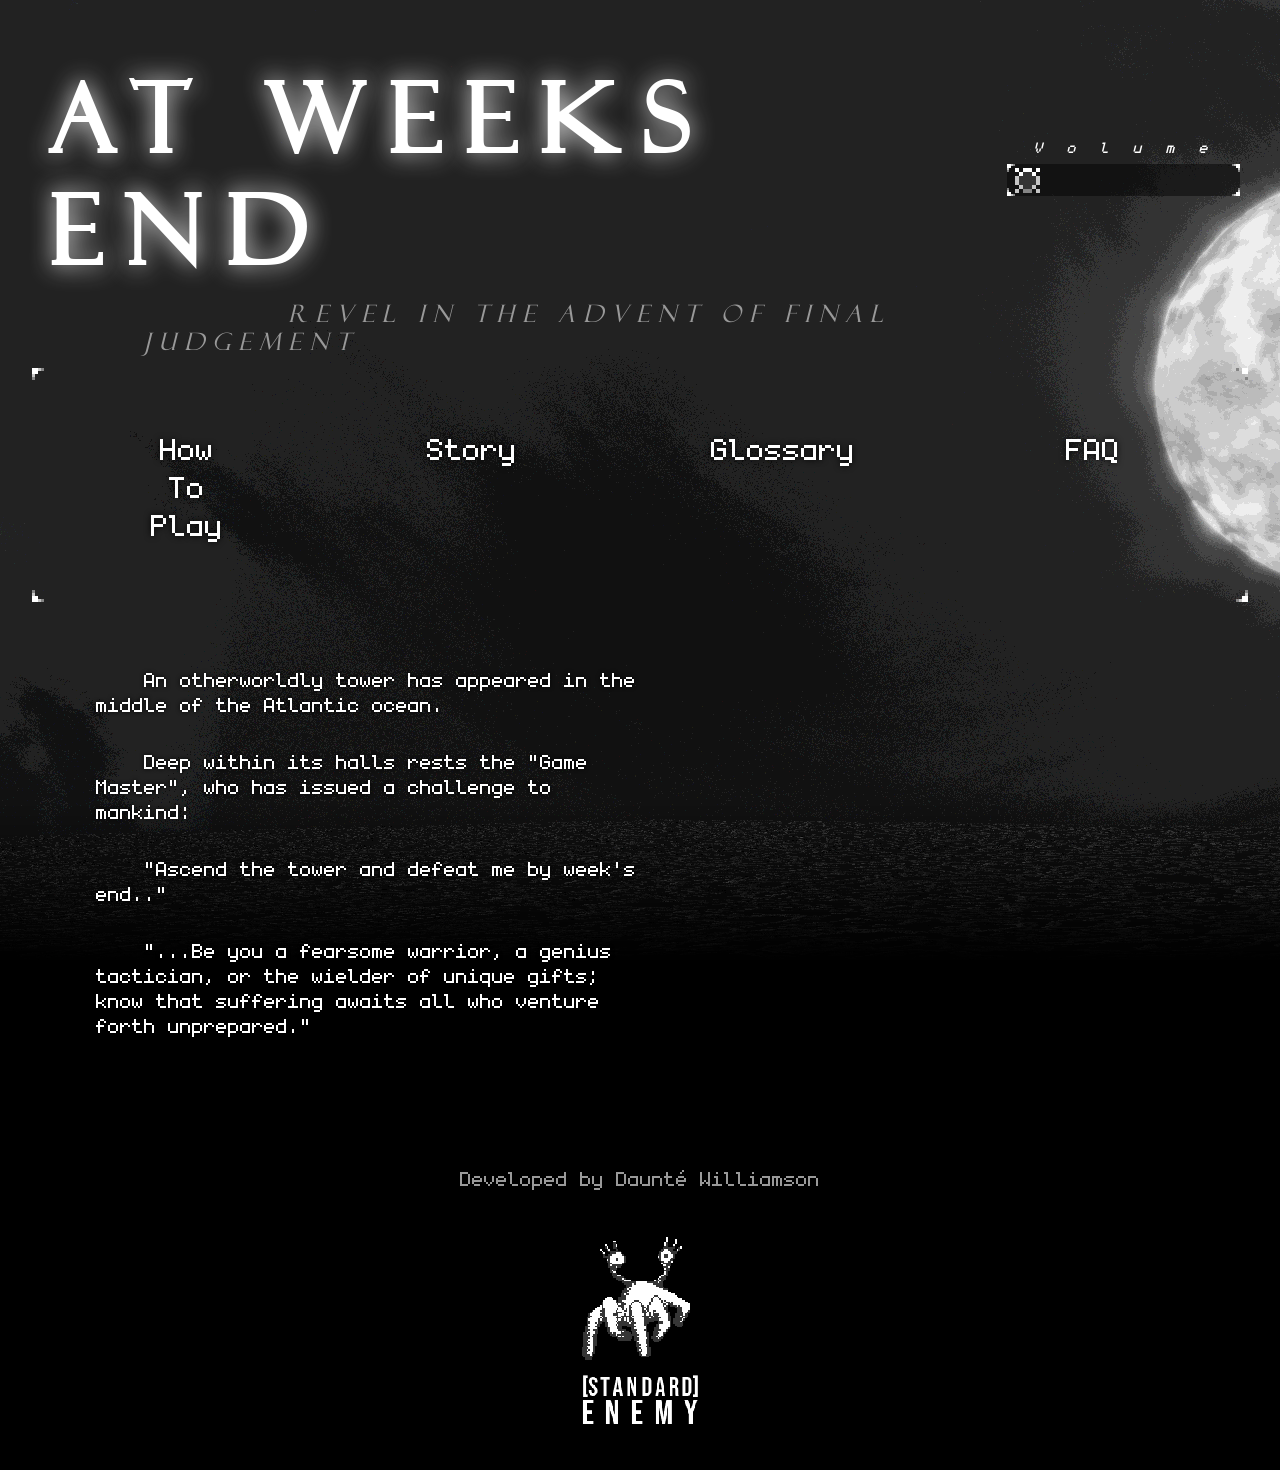
==== index.html @ fe1e6546 "init commit" ====
<!DOCTYPE html>
<html lang="en">
<head>
  <meta charset="UTF-8" />
  <title>AT WEEKS END</title>
  <meta name="viewport" content="width=device-width,initial-scale=1" />
  <meta name="description" content="" />
  <link rel="stylesheet" href="theme.css">
  <script src="src/formattedParagraph.js"></script>
</head>
<script>
  window.onload = function() {
    var slider = document.getElementById("audioVolume");
    var mainTheme = document.getElementById("mainTheme");
    mainTheme.volume = slider.value / 100;
  }
  window.onmousemove = function() {
    var mainTheme = document.getElementById("mainTheme");
    if (mainTheme.paused)
      if (navigator.userActivation.isActive)
        mainTheme.play();
  }
</script>
<body>
  <div class="backround_Main">
    <img src="assets/tower_night_render_16b.png" >
  </div>
    <div class="overlap_Main">
      <div class="header_Primary">
      <div id="titleText">
        <div>
          <header>
            <h1>AT WEEKS END</h1>
          </header>
        </div>
        <div>
          <p id="subtext"><i>Revel in the advent of final judgement</i></p>
        </div>
      </div>
      <div class="volume_slider">
        <p style="margin-bottom: 6px; font-size: 24px; letter-spacing: 24px; text-align: right; width: 100%;"><i>Volume</i></p>
        <input type="range" min="0" max="100" value="0" class="slider" id="audioVolume">
      </div>
    </div>
    <div class="nav_Global">
      <nav class="nav" id="nav">
        <a href="#home">How To Play</a>
        <a href="#menu-item-1">Story</a>
        <a href="#menu-item-2">Glossary</a>
        <a href="#menu-item-3">FAQ</a>
        <a href="javascript:void(0);" id="menu-toggle" onclick="togglemenu()">
          <div class="menu-toggle__bar1"></div>
          <div class="menu-toggle__bar2"></div>
          <div class="menu-toggle__bar3"></div>
        </a>
      </nav>
    </div>
    <div class="content_Primary" id="main">
      <div style="width: 50%;">
        <p is="f-p">
          \tAn otherworldly tower has appeared in the middle of the Atlantic ocean.
        </p>
        <p is="f-p">
          \tDeep within its halls rests the "Game Master", who has issued a challenge to mankind:
        </p>
        <p is="f-p">
          \t"Ascend the tower and defeat me by week's end.."
        </p>
        <p is="f-p">
          \t"...Be you a fearsome warrior, a genius tactician, or the wielder of unique gifts; know that suffering awaits all who venture forth unprepared."
        </p>
      </div>
      <main>
        <section></section>
        <section></section>
        <section></section>
      </main>
    </div>
    <div class="content_Secondary" id="main">
    </div>
    <div class="footer_Global">
      <audio controls autoplay loop id="mainTheme">
        <source src="assets/At Weeks End.ogg" type="audio/ogg">
        Your browser does not support the audio element.
      </audio>
      <footer>
        <p style="color:#999;">Developed by Daunté Williamson</p>
      </footer>
      <a href="https://dauntekw.github.io/"><img src="assets/Standard Enemy Logo At Weeks End.png" id="logo"></a>
    </div>
  </div>
  
  
  <script>
  function togglemenu() {
    var x = document.getElementById("nav");
    if (x.className === "nav") {
      x.className += " nav--open";
    } else {
      x.className = "nav";
    }
    var element = document.getElementById("menu-toggle");
    element.classList.toggle("menu-toggle--open");
  }
  var slider = document.getElementById("audioVolume");
  var mainTheme = document.getElementById("mainTheme");
  mainTheme.volume = slider.value / 100; // Display the default slider value

  // Update the current slider value (each time you drag the slider handle)
  slider.oninput = function() {
    mainTheme.volume = slider.value / 100;
  }
  </script>
</body>
</html>
---- theme.css ----
@font-face {
  font-family: 'monogram';
  src: url(/assets/monogram-extended.ttf);
  font-kerning: auto;
}

@font-face {
  font-family: 'novem';
  src: url(/assets/novem__.ttf);
}

@font-face {
  font-family: 'felixti';
  src: url(/assets/FELIXTI.TTF);
}
audio {
  display: none;
}
div.overlap_Main {
  display: block;
  width: 100%;
  position: absolute;
  top: 0;
}
div.background_Main {
  display: block;
  width: 100%;
  position: absolute;
}
div.background_Main img {
  width: 100%;
  height: auto;
  object-fit: scale-down;
}
body {
  display: block;
  background-color: #000000;
  overflow-x: hidden;
  color: white;
  margin: 0;
  padding: 0;
  image-rendering: pixelated;
  text-rendering: optimizeSpeed;
  font-family: monogram;
  font-size: 32px;
}
div.header_Primary {
  display: flex;
  margin: 0;
  padding-top: 0;
  padding-left: 1em;
  padding-right: 1em;
  padding-bottom: 0;
  font-size: 1.5em;
  align-items:first baseline;
}
div.header_Primary #titleText header{
  padding-bottom: 0;
  margin-bottom: 0;
  display: block;
}
div.header_Primary h1 {
  font-family: felixti;
  text-align: left;
  text-shadow: rgba(255,255,255,0.9) 0px 0px 24px;
  letter-spacing: 24px;
  margin-bottom: 0;
}
div.header_Primary p#subtext {
  margin-top: 12px;
  margin-bottom: 12px;
  font-family: felixti;
  font-size: 24px;
  text-indent: 6em;
  letter-spacing: 8px;
  text-align: left;
  padding-left: 4em;
  color:#999;
}
div.header_Primary div.volume_slider {
  display: flex;
  flex-direction: column;
  align-items: center;
  margin-left: auto;
  width:240px;
  min-width: 120px;
}
.slider{
  -webkit-appearance: none;  /* Override default CSS styles */
  appearance: none;
  width: 100%;
  height: 16px;
  background: #00000077; /* Grey background */
  border-width: 8px;
  border-spacing: 0px;
  border-style: solid;
  border-image: url("/assets/pixelBorder2.png");
  border-image-slice: 4 fill;
}
.slider::-webkit-slider-thumb {
  -webkit-appearance: none; /* Override default look */
  appearance: none;
  width: 25px; /* Set a specific slider handle width */
  height: 25px; /* Slider handle height */
  background: #00000000; /* Green background */
  border-width: 8px;
  border-spacing: 0px;
  border-style: solid;
  border-image: url("/assets/pixelBorder1.png");
  border-image-slice: 2 fill;
  cursor: pointer; /* Cursor on hover */
}

.slider::-moz-range-thumb {
  width: 25px; /* Set a specific slider handle width */
  height: 25px; /* Slider handle height */
  background: #00000000; /* Green background */
  border-width: 8px;
  border-spacing: 0px;
  border-style: solid;
  border-image: url("/assets/pixelBorder1.png");
  border-image-slice: 2 fill;
  cursor: pointer; /* Cursor on hover */
}
img#logo {
  display: block;
  object-fit: contain;
  min-width: 150px;
  min-height: 150px;
  max-width: 216px;
  margin-left: auto;
  align-self: center;
  justify-self: right;
}
div.nav_Global {
  margin: 0;
  margin-left: 1em;
  margin-right: 1em;
  padding: 0em;
  justify-content: center;
  border-width: 12px;
  border-spacing: 0px;
  border-style: solid;
  border-image: url("/assets/pixelBorder2.png");
  border-image-slice: 4 4;
}
div.content_Primary {
  display: block;
  padding: 1em;
  padding-left: 3em;
  padding-right: 3em;
  text-shadow: rgba(0,0,0,1) 0px 0px 4px;
}
div.content_Secondary {
  display: block;
  padding: 0;
}
div.footer_Global {
  display: flex;
  flex-direction: column;
  padding: 1em;
  align-items: center;
  justify-content: center;
  text-align: center;
}
.nav {
  display: flex;
  overflow: hidden;
  justify-content: space-between;
  align-content: center;
  color: white;
  font-size: 48px;
}
.nav a {
  width: 100%;
  margin: 0px;
  padding: 1em 2em;
  background-color: #00000000;
  color: white;
  text-shadow: rgba(0,0,0,1) 0px 0px 6px;
  text-decoration: none;
  text-align: center;
}
.nav a:hover {
  /*background-color: #FFFFFF88;*/
  image-rendering: pixelated;
  padding: calc(1em - 8px) calc(2em - 8px);
  border-width: 8px;
  border-spacing: 0px;
  border-style: solid;
  border-image: url("/assets/pixelBorder1.png");
  border-image-slice: 2 fill;
}
.nav #menu-toggle {
  display: none; 
  color: white;
  background-color: white;
}
@media screen and (max-width: 600px) {
  .nav a:not(:first-child) {
    display: none; 
  }
  .nav a#menu-toggle {
    float: right;
    display: block; 
  } 
}
@media screen and (max-width: 600px) {
  .nav.nav--open {
    position: relative;
    flex-direction: row;
  }
  .nav.nav--open #menu-toggle {
    position: absolute;
    right: 0;
    top: 0; 
  }
  .nav.nav--open a {
    float: none;
    display: block;
    text-align: left;
  } 
}
.menu-toggle__bar1, .menu-toggle__bar2, .menu-toggle__bar3 {
  width: 21px;
  height: 3px;
  background-color: #000000;
  margin: 4px 0;
  transition: 0.3s; 
}
.menu-toggle--open .menu-toggle__bar1 {
  transform: translate(0, 7px) rotate(-45deg); 
}
.menu-toggle--open .menu-toggle__bar2 {
  opacity: 0; 
}
.menu-toggle--open .menu-toggle__bar3 {
  transform: translate(0, -7px) rotate(45deg); 
}
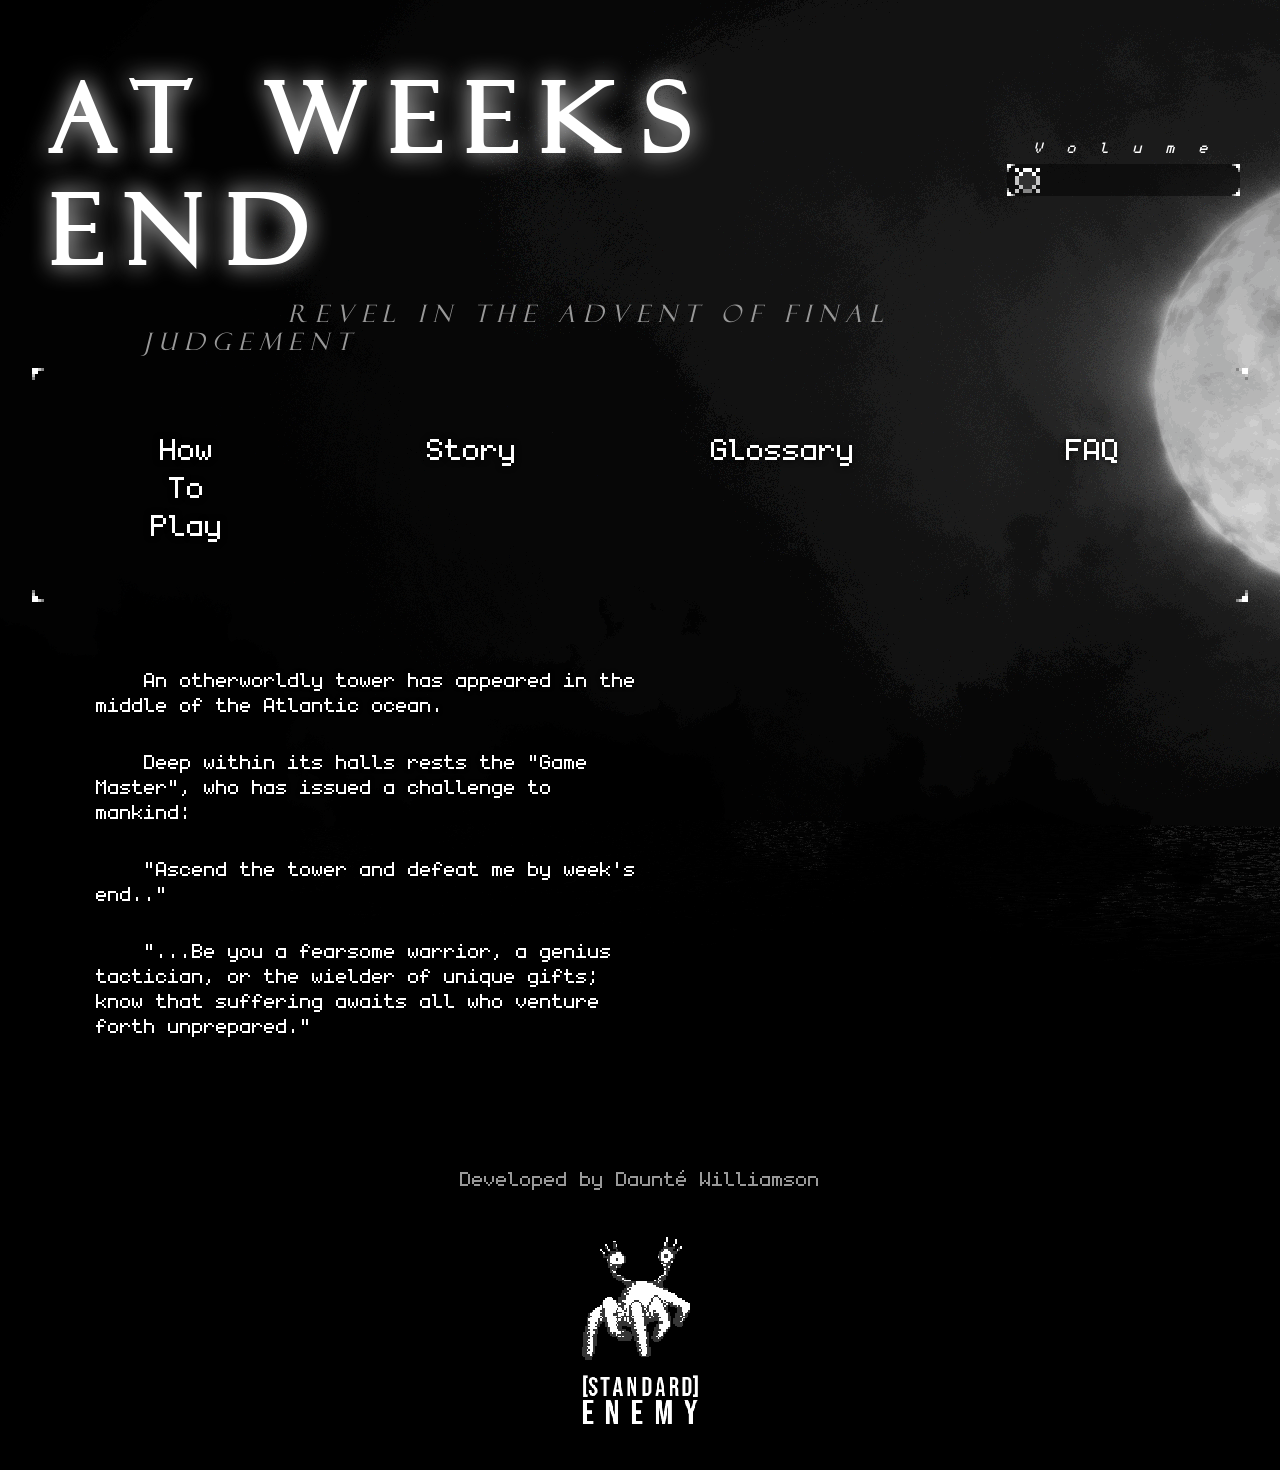
==== commit 0f8f9c98: "Updated BG" ====
--- a/index.html
+++ b/index.html
@@ -6,7 +6,7 @@
   <meta name="viewport" content="width=device-width,initial-scale=1" />
   <meta name="description" content="" />
   <link rel="stylesheet" href="theme.css">
-  <script src="src/formattedParagraph.js"></script>
+  <script src="./src/formattedParagraph.js"></script>
 </head>
 <script>
   window.onload = function() {
@@ -23,7 +23,7 @@
 </script>
 <body>
   <div class="backround_Main">
-    <img src="assets/tower_night_render_16b.png" >
+    <img src="./assets/tower_night_render_32b.png" >
   </div>
     <div class="overlap_Main">
       <div class="header_Primary">
@@ -80,13 +80,13 @@
     </div>
     <div class="footer_Global">
       <audio controls autoplay loop id="mainTheme">
-        <source src="assets/At Weeks End.ogg" type="audio/ogg">
+        <source src="./assets/At Weeks End.ogg" type="audio/ogg">
         Your browser does not support the audio element.
       </audio>
       <footer>
         <p style="color:#999;">Developed by Daunté Williamson</p>
       </footer>
-      <a href="https://dauntekw.github.io/"><img src="assets/Standard Enemy Logo At Weeks End.png" id="logo"></a>
+      <a href="https://dauntekw.github.io/"><img src="./assets/Standard Enemy Logo At Weeks End.png" id="logo"></a>
     </div>
   </div>
   
--- a/theme.css
+++ b/theme.css
@@ -1,17 +1,17 @@
 @font-face {
   font-family: 'monogram';
-  src: url(/assets/monogram-extended.ttf);
+  src: url(./assets/monogram-extended.ttf);
   font-kerning: auto;
 }
 
 @font-face {
   font-family: 'novem';
-  src: url(/assets/novem__.ttf);
+  src: url(./assets/novem__.ttf);
 }
 
 @font-face {
   font-family: 'felixti';
-  src: url(/assets/FELIXTI.TTF);
+  src: url(./assets/FELIXTI.TTF);
 }
 audio {
   display: none;
@@ -94,7 +94,7 @@
   border-width: 8px;
   border-spacing: 0px;
   border-style: solid;
-  border-image: url("/assets/pixelBorder2.png");
+  border-image: url("./assets/pixelBorder2.png");
   border-image-slice: 4 fill;
 }
 .slider::-webkit-slider-thumb {
@@ -106,7 +106,7 @@
   border-width: 8px;
   border-spacing: 0px;
   border-style: solid;
-  border-image: url("/assets/pixelBorder1.png");
+  border-image: url("./assets/pixelBorder1.png");
   border-image-slice: 2 fill;
   cursor: pointer; /* Cursor on hover */
 }
@@ -118,7 +118,7 @@
   border-width: 8px;
   border-spacing: 0px;
   border-style: solid;
-  border-image: url("/assets/pixelBorder1.png");
+  border-image: url("./assets/pixelBorder1.png");
   border-image-slice: 2 fill;
   cursor: pointer; /* Cursor on hover */
 }
@@ -141,7 +141,7 @@
   border-width: 12px;
   border-spacing: 0px;
   border-style: solid;
-  border-image: url("/assets/pixelBorder2.png");
+  border-image: url("./assets/pixelBorder2.png");
   border-image-slice: 4 4;
 }
 div.content_Primary {
@@ -188,7 +188,7 @@
   border-width: 8px;
   border-spacing: 0px;
   border-style: solid;
-  border-image: url("/assets/pixelBorder1.png");
+  border-image: url("./assets/pixelBorder1.png");
   border-image-slice: 2 fill;
 }
 .nav #menu-toggle {
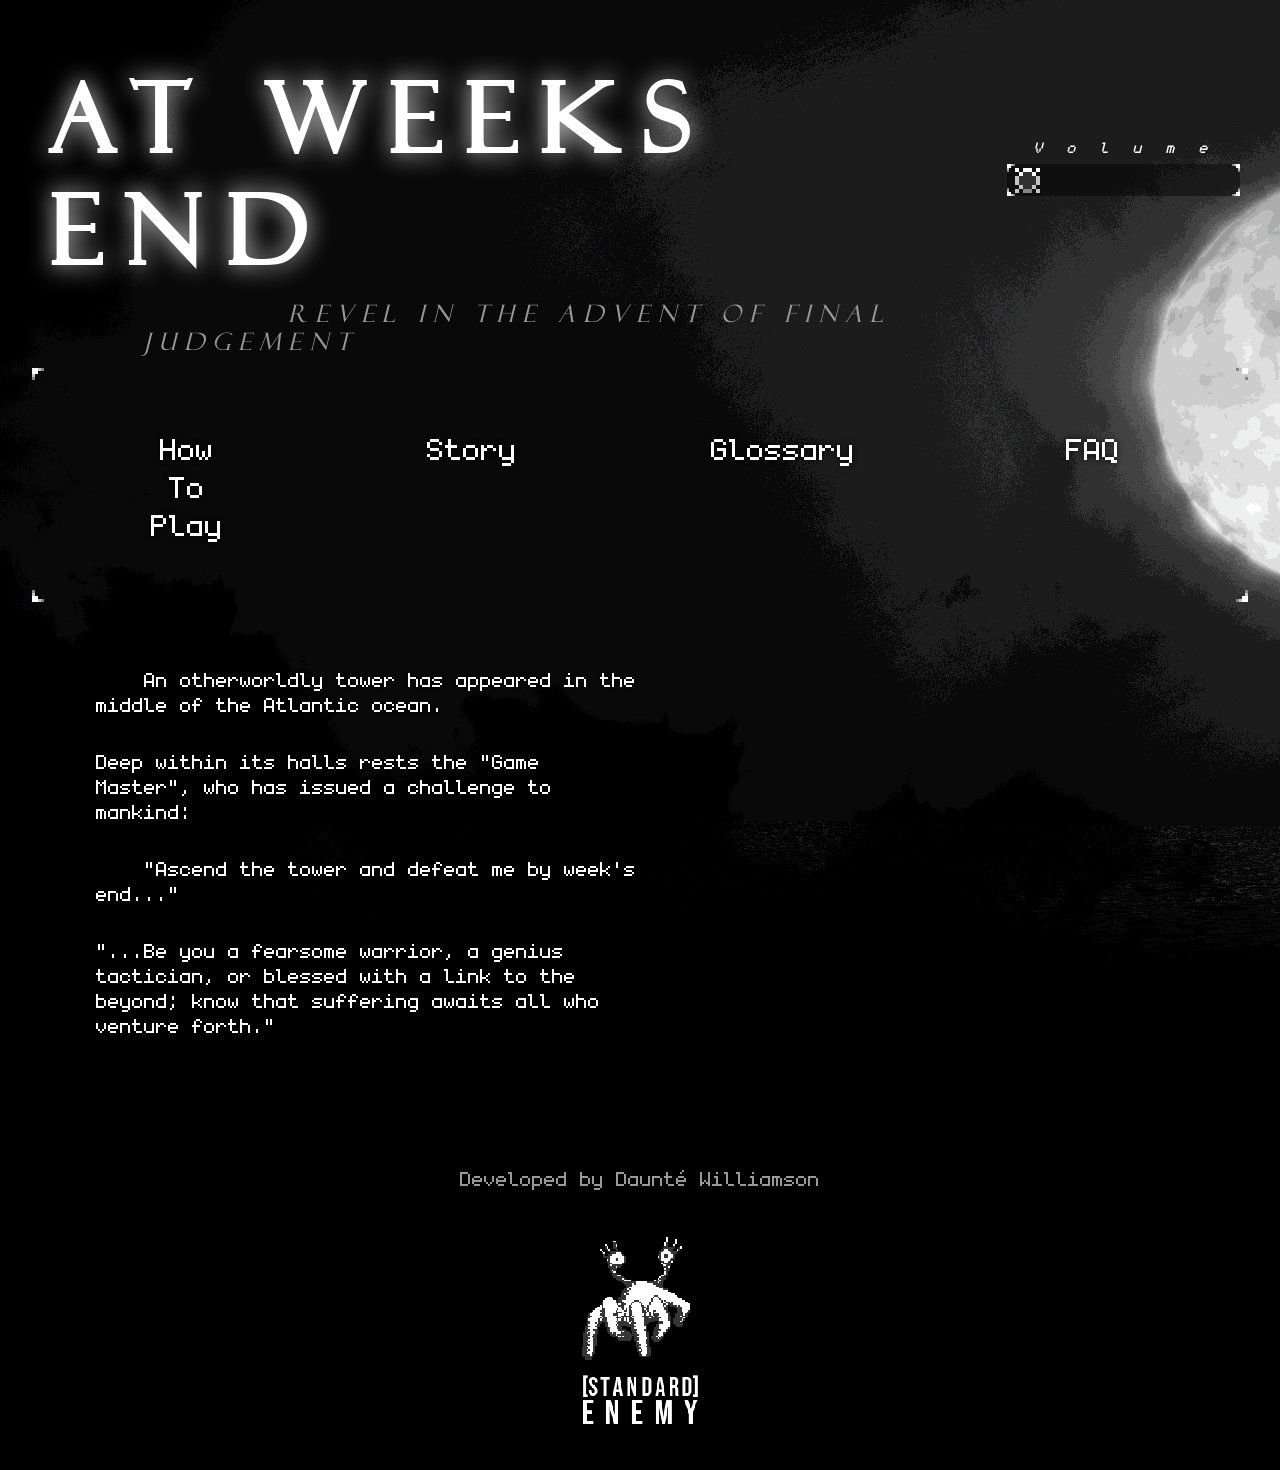
==== commit 07f66132: "Updated bg image (again)" ====
--- a/index.html
+++ b/index.html
@@ -23,7 +23,7 @@
 </script>
 <body>
   <div class="backround_Main">
-    <img src="./assets/tower_night_render_32b.png" >
+    <img src="./assets/tower_night_render_16b.png" >
   </div>
     <div class="overlap_Main">
       <div class="header_Primary">
@@ -61,13 +61,13 @@
           \tAn otherworldly tower has appeared in the middle of the Atlantic ocean.
         </p>
         <p is="f-p">
-          \tDeep within its halls rests the "Game Master", who has issued a challenge to mankind:
+          Deep within its halls rests the "Game Master", who has issued a challenge to mankind:
         </p>
         <p is="f-p">
-          \t"Ascend the tower and defeat me by week's end.."
+          \t"Ascend the tower and defeat me by week's end..."
         </p>
         <p is="f-p">
-          \t"...Be you a fearsome warrior, a genius tactician, or the wielder of unique gifts; know that suffering awaits all who venture forth unprepared."
+          "...Be you a fearsome warrior, a genius tactician, or blessed with a link to the beyond; know that suffering awaits all who venture forth."
         </p>
       </div>
       <main>
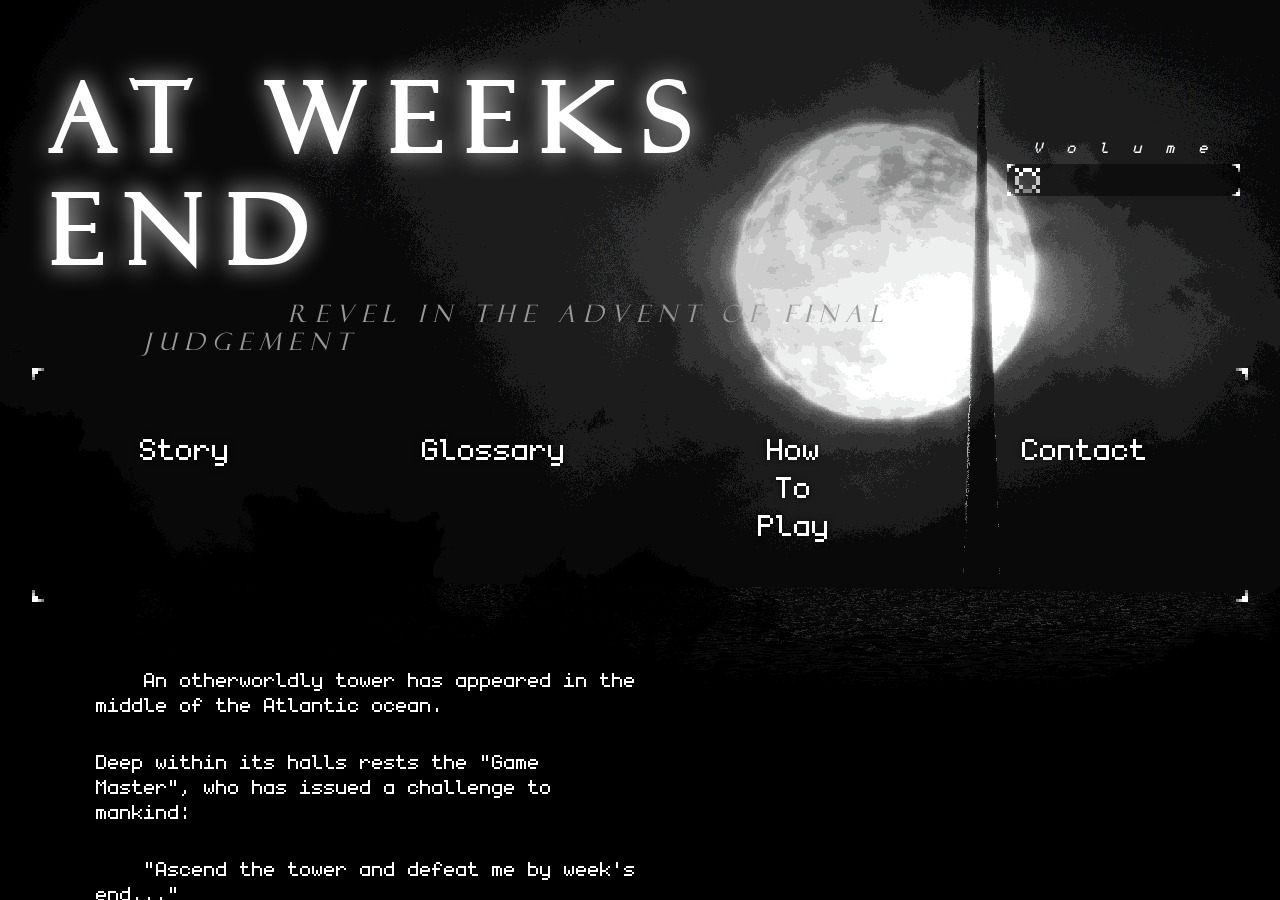
==== commit 9bdaf608: "Added parallaxing" ====
--- a/index.html
+++ b/index.html
@@ -1,115 +1,105 @@
 <!DOCTYPE html>
 <html lang="en">
-<head>
-  <meta charset="UTF-8" />
-  <title>AT WEEKS END</title>
-  <meta name="viewport" content="width=device-width,initial-scale=1" />
-  <meta name="description" content="" />
-  <link rel="stylesheet" href="theme.css">
-  <script src="./src/formattedParagraph.js"></script>
-</head>
-<script>
-  window.onload = function() {
-    var slider = document.getElementById("audioVolume");
-    var mainTheme = document.getElementById("mainTheme");
-    mainTheme.volume = slider.value / 100;
-  }
-  window.onmousemove = function() {
-    var mainTheme = document.getElementById("mainTheme");
-    if (mainTheme.paused)
-      if (navigator.userActivation.isActive)
-        mainTheme.play();
-  }
-</script>
-<body>
-  <div class="backround_Main">
-    <img src="./assets/tower_night_render_16b.png" >
-  </div>
-    <div class="overlap_Main">
-      <div class="header_Primary">
-      <div id="titleText">
-        <div>
-          <header>
-            <h1>AT WEEKS END</h1>
-          </header>
+  <head>
+    <meta charset="UTF-8" />
+    <title>AT WEEKS END</title>
+    <link rel="icon" type="image/x-icon" href="./assets/devlog icon.svg">
+    <meta name="viewport" content="width=device-width,initial-scale=1" />
+    <meta name="description" content="" />
+    <link rel="stylesheet" href="theme.css">
+    <script src="./src/formattedParagraph.js"></script>
+    <script src="./src/uiSounds.js"></script>
+  </head>
+  <script>
+    window.onload = function() {
+      updateVolume();
+      var buttons = document.getElementsByClassName("uiButton");
+      for (var i = 0; i < buttons.length; i++) {
+        buttons[i].onmouseover = playUIMove;
+        buttons[i].onclick = playUIConfirm;
+      }
+    }
+    window.onmousemove = function() {
+      var mainTheme = document.getElementById("mainTheme");
+      if (mainTheme.paused)
+        if (navigator.userActivation.isActive)
+          mainTheme.play();
+    }
+  </script>
+  <body>
+    <div class="parallax">
+      <div class="backround_Main parallax-layer layer1">
+        <img src="./assets/tower_night_render_16b.png" >
+      </div>
+      <div class="overlap_Main">
+        <div class="header_Primary">
+          <div id="titleText">
+            <div>
+              <header>
+                <h1>AT WEEKS END</h1>
+              </header>
+            </div>
+            <div>
+              <p id="subtext"><i>Revel in the advent of final judgement</i></p>
+            </div>
+          </div>
+          <div class="volume_slider">
+            <p style="margin-bottom: 6px; font-size: 24px; letter-spacing: 24px; text-align: right; width: 100%;"><i>Volume</i></p>
+            <input type="range" min="0" max="100" value="0" class="slider" id="audioVolume" oninput="updateVolume()">
+          </div>
         </div>
-        <div>
-          <p id="subtext"><i>Revel in the advent of final judgement</i></p>
+        <div class="nav_Global">
+          <nav class="nav" id="nav">
+            <a href="#story" class="uiButton">Story</a>
+            <a href="#glossary" class="uiButton">Glossary</a>
+            <a href="#how-to-play" class="uiButton">How To Play</a>
+            <a href="#contact" class="uiButton">Contact</a>
+          </nav>
+        </div>
+        <div class="content_Primary" id="main">
+          <div style="width: 50%;">
+            <p is="f-p">
+              \tAn otherworldly tower has appeared in the middle of the Atlantic ocean.
+            </p>
+            <p is="f-p">
+              Deep within its halls rests the "Game Master", who has issued a challenge to mankind:
+            </p>
+            <p is="f-p">
+              \t"Ascend the tower and defeat me by week's end..."
+            </p>
+            <p is="f-p">
+              "...Be you a fearsome warrior, a genius tactician, or blessed with a link to the beyond; know that suffering awaits all who venture forth."
+            </p>
+          </div>
+        </div>
+        <div class="content_Secondary" id="main">
+          <h2>
+              At Weeks End is currently in development.
+          </h2>
+        </div>
+        <div class="footer_Global">
+          <audio controls autoplay loop id="mainTheme">
+            <source src="./assets/At Weeks End.ogg" type="audio/ogg">
+            Your browser does not support the audio element.
+          </audio>
+          <audio id="uiMove">
+            <source src="./assets/uiMove.ogg" type="audio/ogg">
+            Your browser does not support the audio element.
+          </audio>
+          <audio id="uiConfirm">
+            <source src="./assets/uiConfirm.ogg" type="audio/ogg">
+            Your browser does not support the audio element.
+          </audio>
+          <audio id="uiCancel">
+            <source src="./assets/uiCancel.ogg" type="audio/ogg">
+            Your browser does not support the audio element.
+          </audio>
+          <footer>
+            <p style="color:#999;">Developed by Daunté Williamson</p>
+          </footer>
+          <a href="https://dauntekw.github.io/"><img src="./assets/Standard Enemy Logo At Weeks End.png" id="logo"></a>
         </div>
       </div>
-      <div class="volume_slider">
-        <p style="margin-bottom: 6px; font-size: 24px; letter-spacing: 24px; text-align: right; width: 100%;"><i>Volume</i></p>
-        <input type="range" min="0" max="100" value="0" class="slider" id="audioVolume">
-      </div>
     </div>
-    <div class="nav_Global">
-      <nav class="nav" id="nav">
-        <a href="#home">How To Play</a>
-        <a href="#menu-item-1">Story</a>
-        <a href="#menu-item-2">Glossary</a>
-        <a href="#menu-item-3">FAQ</a>
-        <a href="javascript:void(0);" id="menu-toggle" onclick="togglemenu()">
-          <div class="menu-toggle__bar1"></div>
-          <div class="menu-toggle__bar2"></div>
-          <div class="menu-toggle__bar3"></div>
-        </a>
-      </nav>
-    </div>
-    <div class="content_Primary" id="main">
-      <div style="width: 50%;">
-        <p is="f-p">
-          \tAn otherworldly tower has appeared in the middle of the Atlantic ocean.
-        </p>
-        <p is="f-p">
-          Deep within its halls rests the "Game Master", who has issued a challenge to mankind:
-        </p>
-        <p is="f-p">
-          \t"Ascend the tower and defeat me by week's end..."
-        </p>
-        <p is="f-p">
-          "...Be you a fearsome warrior, a genius tactician, or blessed with a link to the beyond; know that suffering awaits all who venture forth."
-        </p>
-      </div>
-      <main>
-        <section></section>
-        <section></section>
-        <section></section>
-      </main>
-    </div>
-    <div class="content_Secondary" id="main">
-    </div>
-    <div class="footer_Global">
-      <audio controls autoplay loop id="mainTheme">
-        <source src="./assets/At Weeks End.ogg" type="audio/ogg">
-        Your browser does not support the audio element.
-      </audio>
-      <footer>
-        <p style="color:#999;">Developed by Daunté Williamson</p>
-      </footer>
-      <a href="https://dauntekw.github.io/"><img src="./assets/Standard Enemy Logo At Weeks End.png" id="logo"></a>
-    </div>
-  </div>
-  
-  
-  <script>
-  function togglemenu() {
-    var x = document.getElementById("nav");
-    if (x.className === "nav") {
-      x.className += " nav--open";
-    } else {
-      x.className = "nav";
-    }
-    var element = document.getElementById("menu-toggle");
-    element.classList.toggle("menu-toggle--open");
-  }
-  var slider = document.getElementById("audioVolume");
-  var mainTheme = document.getElementById("mainTheme");
-  mainTheme.volume = slider.value / 100; // Display the default slider value
-
-  // Update the current slider value (each time you drag the slider handle)
-  slider.oninput = function() {
-    mainTheme.volume = slider.value / 100;
-  }
-  </script>
-</body>
+  </body>
 </html>
--- a/theme.css
+++ b/theme.css
@@ -12,6 +12,38 @@
 @font-face {
   font-family: 'felixti';
   src: url(./assets/FELIXTI.TTF);
+}
+
+
+.parallax {
+  overflow-x: hidden;
+  overflow-y: auto;
+  perspective: 1px;
+  -webkit-perspective: 1px;
+  height: 100vh;
+}
+.parallax-layer {
+  position: absolute;
+  top: 0;
+  bottom: 0;
+  left: 0;
+  right: 0;
+}
+.layer0 {
+  transform: translateZ(0);
+  -webkit-transform: translateZ(0);
+}
+.layer1 {
+  transform: translateZ(-2px);
+  -webkit-transform: translateZ(-2px);
+}
+.layer1 img {
+  position: absolute;
+  left: calc(0% - 120%);
+  width: calc(500%);
+  height: auto;
+  top: calc(0% - 100%);
+
 }
 audio {
   display: none;
@@ -53,6 +85,7 @@
   padding-bottom: 0;
   font-size: 1.5em;
   align-items:first baseline;
+  mix-blend-mode: normal;
 }
 div.header_Primary #titleText header{
   padding-bottom: 0;
@@ -127,7 +160,7 @@
   object-fit: contain;
   min-width: 150px;
   min-height: 150px;
-  max-width: 216px;
+  max-width: 300px;
   margin-left: auto;
   align-self: center;
   justify-self: right;
@@ -143,6 +176,7 @@
   border-style: solid;
   border-image: url("./assets/pixelBorder2.png");
   border-image-slice: 4 4;
+  mix-blend-mode: normal;
 }
 div.content_Primary {
   display: block;
@@ -150,10 +184,20 @@
   padding-left: 3em;
   padding-right: 3em;
   text-shadow: rgba(0,0,0,1) 0px 0px 4px;
+  mix-blend-mode: normal;
 }
 div.content_Secondary {
   display: block;
-  padding: 0;
+  padding: 1em;
+  padding-left: 3em;
+  padding-right: 3em;
+  text-align: center;
+}
+div.content_Secondary h2 {
+  mix-blend-mode: difference;
+  font-family: felixti;
+  font-size: 32px;
+  letter-spacing: 8px;
 }
 div.footer_Global {
   display: flex;
@@ -162,8 +206,10 @@
   align-items: center;
   justify-content: center;
   text-align: center;
+  background: linear-gradient(to bottom, #00000000, black);
 }
 .nav {
+  mix-blend-mode: normal;
   display: flex;
   overflow: hidden;
   justify-content: space-between;
@@ -172,6 +218,7 @@
   font-size: 48px;
 }
 .nav a {
+  mix-blend-mode: normal;
   width: 100%;
   margin: 0px;
   padding: 1em 2em;
@@ -183,6 +230,7 @@
 }
 .nav a:hover {
   /*background-color: #FFFFFF88;*/
+  mix-blend-mode: normal;
   image-rendering: pixelated;
   padding: calc(1em - 8px) calc(2em - 8px);
   border-width: 8px;
@@ -191,49 +239,9 @@
   border-image: url("./assets/pixelBorder1.png");
   border-image-slice: 2 fill;
 }
-.nav #menu-toggle {
-  display: none; 
-  color: white;
-  background-color: white;
-}
-@media screen and (max-width: 600px) {
-  .nav a:not(:first-child) {
-    display: none; 
+@media only screen and (max-device-width: 1366px) {
+  .parallax {
+    perspective: 0;
+    -webkit-perspective: 0;
   }
-  .nav a#menu-toggle {
-    float: right;
-    display: block; 
-  } 
-}
-@media screen and (max-width: 600px) {
-  .nav.nav--open {
-    position: relative;
-    flex-direction: row;
-  }
-  .nav.nav--open #menu-toggle {
-    position: absolute;
-    right: 0;
-    top: 0; 
-  }
-  .nav.nav--open a {
-    float: none;
-    display: block;
-    text-align: left;
-  } 
-}
-.menu-toggle__bar1, .menu-toggle__bar2, .menu-toggle__bar3 {
-  width: 21px;
-  height: 3px;
-  background-color: #000000;
-  margin: 4px 0;
-  transition: 0.3s; 
-}
-.menu-toggle--open .menu-toggle__bar1 {
-  transform: translate(0, 7px) rotate(-45deg); 
-}
-.menu-toggle--open .menu-toggle__bar2 {
-  opacity: 0; 
-}
-.menu-toggle--open .menu-toggle__bar3 {
-  transform: translate(0, -7px) rotate(45deg); 
 }
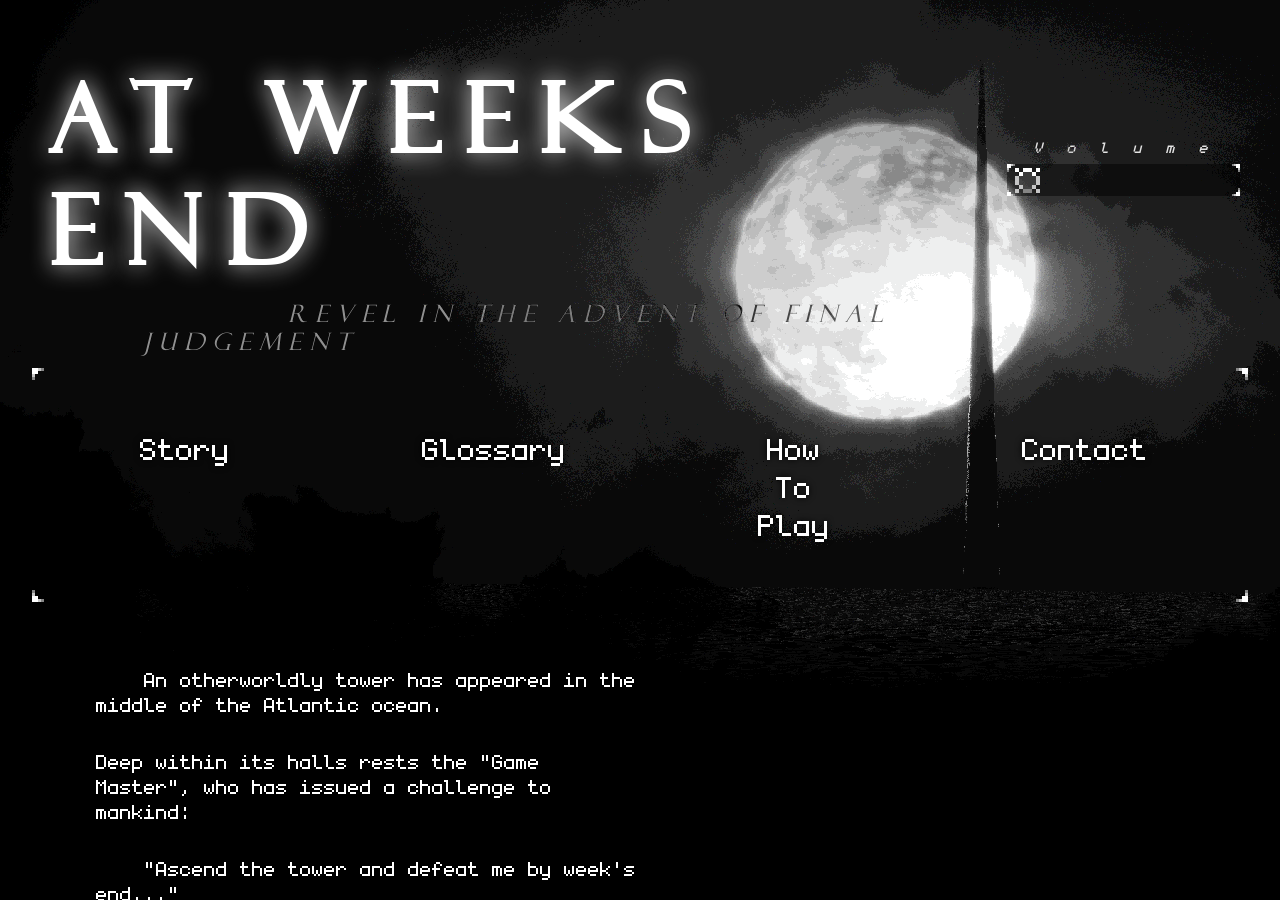
==== commit 73cbd09b: "Fixed nav bar added blend modes" ====
--- a/index.html
+++ b/index.html
@@ -7,6 +7,8 @@
     <meta name="viewport" content="width=device-width,initial-scale=1" />
     <meta name="description" content="" />
     <link rel="stylesheet" href="theme.css">
+    <link rel="stylesheet" href="https://cdnjs.cloudflare.com/ajax/libs/font-awesome/4.7.0/css/font-awesome.min.css">
+    <script src="./src/nav.js"></script>
     <script src="./src/formattedParagraph.js"></script>
     <script src="./src/uiSounds.js"></script>
   </head>
@@ -44,9 +46,14 @@
             </div>
           </div>
           <div class="volume_slider">
-            <p style="margin-bottom: 6px; font-size: 24px; letter-spacing: 24px; text-align: right; width: 100%;"><i>Volume</i></p>
+            <p id="volumeText"><i>Volume</i></p>
             <input type="range" min="0" max="100" value="0" class="slider" id="audioVolume" oninput="updateVolume()">
           </div>
+        </div>
+        <div class="nav_Mobile">
+          <a class="reveal" onclick="toggleNav(); playUIConfirm()" onmouseover="playUIMove()">
+            <i class="fa fa-bars"></i>
+          </a>
         </div>
         <div class="nav_Global">
           <nav class="nav" id="nav">
@@ -57,7 +64,7 @@
           </nav>
         </div>
         <div class="content_Primary" id="main">
-          <div style="width: 50%;">
+          <div class="formattedP">
             <p is="f-p">
               \tAn otherworldly tower has appeared in the middle of the Atlantic ocean.
             </p>
--- a/theme.css
+++ b/theme.css
@@ -63,6 +63,9 @@
   width: 100%;
   height: auto;
   object-fit: scale-down;
+}
+.formattedP {
+  width: 50%;
 }
 body {
   display: block;
@@ -85,7 +88,6 @@
   padding-bottom: 0;
   font-size: 1.5em;
   align-items:first baseline;
-  mix-blend-mode: normal;
 }
 div.header_Primary #titleText header{
   padding-bottom: 0;
@@ -108,7 +110,9 @@
   letter-spacing: 8px;
   text-align: left;
   padding-left: 4em;
-  color:#999;
+  color: #999;
+  text-shadow: rgba(0,0,0,1) 1px -2px 2px;
+  mix-blend-mode: difference;
 }
 div.header_Primary div.volume_slider {
   display: flex;
@@ -117,6 +121,14 @@
   margin-left: auto;
   width:240px;
   min-width: 120px;
+}
+div.header_Primary div.volume_slider #volumeText {
+  margin-bottom: 6px; 
+  font-size: 24px; 
+  letter-spacing: 24px; 
+  text-align: right; 
+  width: 100%; 
+  mix-blend-mode: difference;
 }
 .slider{
   -webkit-appearance: none;  /* Override default CSS styles */
@@ -210,6 +222,7 @@
 }
 .nav {
   mix-blend-mode: normal;
+  width: 100%;
   display: flex;
   overflow: hidden;
   justify-content: space-between;
@@ -239,9 +252,65 @@
   border-image: url("./assets/pixelBorder1.png");
   border-image-slice: 2 fill;
 }
-@media only screen and (max-device-width: 1366px) {
-  .parallax {
-    perspective: 0;
-    -webkit-perspective: 0;
+.nav_Mobile {
+  display: none;
+}
+@media only screen and (max-width: 900px) {
+  .formattedP {
+    width: 75%;
+  }
+  .layer1 img {
+    position: absolute;
+    left: calc(0% - 300%);
+    width: 900%;
+    height: auto;
+    top: calc(0% - 100%);
+  }
+  div.header_Primary {
+    flex-direction: column;
+  }
+  div.header_Primary h1 {
+    mix-blend-mode: difference;
+  }
+}
+@media only screen and (max-width: 600px) {
+  div.header_Primary div.volume_slider {
+    width:100%;
+  }
+  div.header_Primary div.volume_slider #volumeText {
+    text-align: left;
+  }
+  .formattedP {
+    width: 100%;
+  }
+  .layer1 img {
+    position: absolute;
+    left: calc(0% - 600%);
+    width: 1500%;
+    height: auto;
+    top: calc(0% - 100%);
+  }
+  .nav_Mobile {
+    display: flex;
+    margin-top: 8px;
+    justify-content: center;
+    mix-blend-mode: difference;
+  }
+  .nav {
+    flex-direction: column;
+    justify-content: space-between;
+  }
+  .nav a {
+    overflow: hidden;
+    width: auto;
+  }
+  .nav a:not(:first-child) {
+    display: none;
+  }
+}
+@media only screen and (max-width: 600px) {
+  .nav.responsive a:not(:first-child) {
+    display: flex;
+    justify-content: center;
   }
 }
